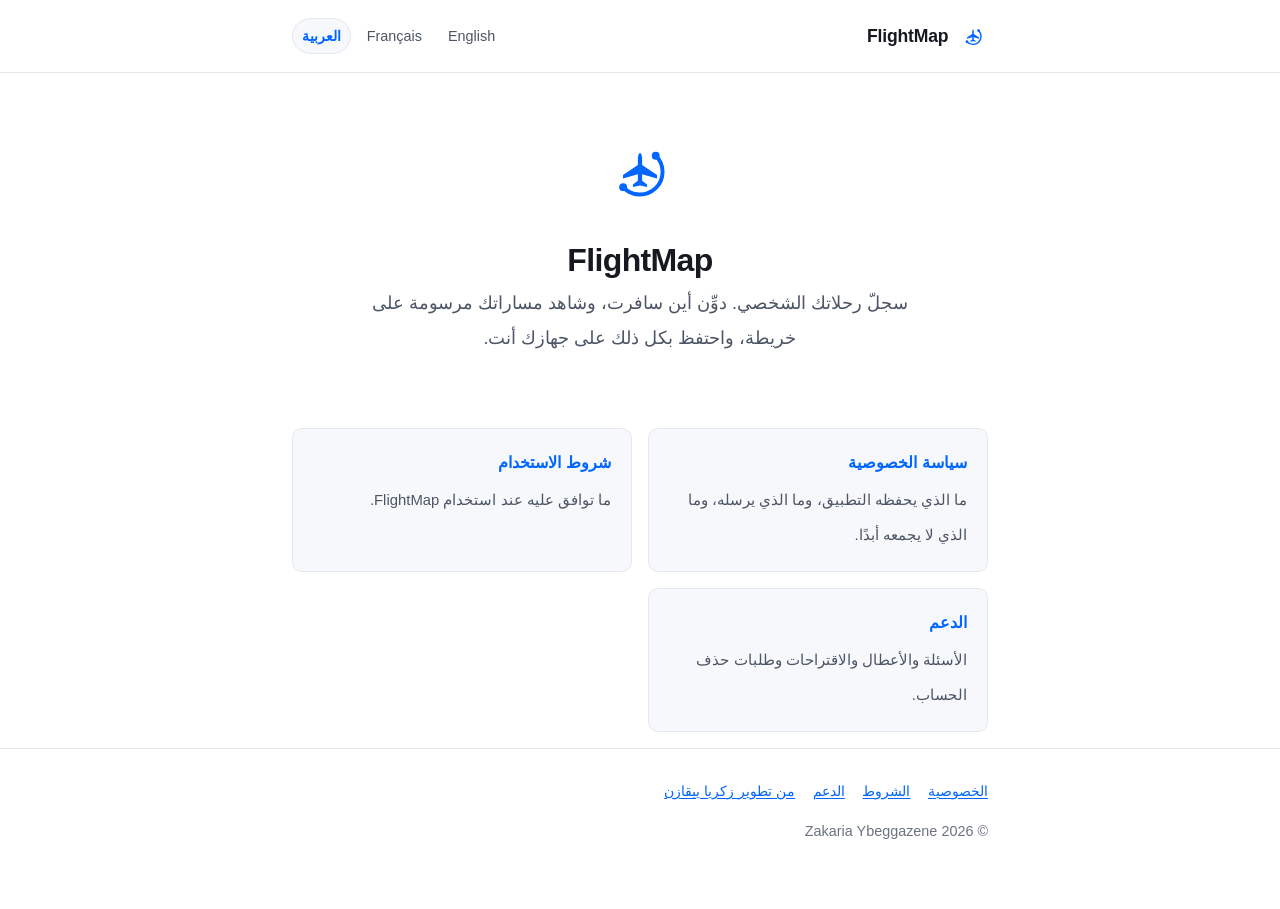
==== ar/index.html @ ec27de94 "Give the landing page French and Arabic versions The six legal documents shipped in three languages " ====
<!doctype html>
<html lang="ar" dir="rtl">
<head>
<meta charset="utf-8">
<meta name="viewport" content="width=device-width, initial-scale=1">
<title>FlightMap</title>
<meta name="description" content="FlightMap سجلّ رحلات شخصي لأندرويد و iOS. الوثائق القانونية والدعم.">
<link rel="stylesheet" href="/assets/style.css">
<link rel="icon" href="/assets/flightmap-icon.svg" type="image/svg+xml">
<link rel="apple-touch-icon" href="/assets/flightmap-icon-512.png">
<link rel="canonical" href="https://flightmapapp.com/ar">
<link rel="alternate" hreflang="en" href="https://flightmapapp.com/">
<link rel="alternate" hreflang="fr" href="https://flightmapapp.com/fr">
<link rel="alternate" hreflang="ar" href="https://flightmapapp.com/ar">
<link rel="alternate" hreflang="x-default" href="https://flightmapapp.com/">
</head>
<body>

<header class="site-head">
  <div class="wrap">
    <a class="brand" href="/ar">
      <svg viewBox="0 0 512 512" aria-hidden="true" focusable="false">
        <path d="M 153.4,354.3 A 138,138 0 1 0 351.9,162.7" fill="none" stroke="currentColor" stroke-width="24" stroke-linecap="round"/>
        <circle cx="153.4" cy="354.3" r="24" fill="currentColor"/>
        <circle cx="351.9" cy="162.7" r="24" fill="currentColor"/>
        <g transform="translate(256,250) scale(1.08)">
          <path fill="currentColor" d="M 0,-96 C 7,-96 12,-82 12,-62 L 12,-28 L 96,28 L 96,48 L 12,24 L 12,60 L 40,82 L 40,96 L 0,88 L -40,96 L -40,82 L -12,60 L -12,24 L -96,48 L -96,28 L -12,-28 L -12,-62 C -12,-82 -7,-96 0,-96 Z"/>
        </g>
      </svg>
      <span>FlightMap</span>
    </a>
    <nav class="langs" aria-label="اللغة">
      <a href="/" lang="en" hreflang="en" dir="ltr">English</a>
      <a href="/fr" lang="fr" hreflang="fr" dir="ltr">Français</a>
      <strong aria-current="page">العربية</strong>
    </nav>
  </div>
</header>

<main class="wrap">

<div class="hero">
  <svg viewBox="0 0 512 512" aria-hidden="true" focusable="false">
    <path d="M 153.4,354.3 A 138,138 0 1 0 351.9,162.7" fill="none" stroke="currentColor" stroke-width="24" stroke-linecap="round"/>
    <circle cx="153.4" cy="354.3" r="24" fill="currentColor"/>
    <circle cx="351.9" cy="162.7" r="24" fill="currentColor"/>
    <g transform="translate(256,250) scale(1.08)">
      <path fill="currentColor" d="M 0,-96 C 7,-96 12,-82 12,-62 L 12,-28 L 96,28 L 96,48 L 12,24 L 12,60 L 40,82 L 40,96 L 0,88 L -40,96 L -40,82 L -12,60 L -12,24 L -96,48 L -96,28 L -12,-28 L -12,-62 C -12,-82 -7,-96 0,-96 Z"/>
    </g>
  </svg>
  <h1>FlightMap</h1>
  <p>سجلّ رحلاتك الشخصي. دوِّن أين سافرت، وشاهد مساراتك مرسومة على خريطة، واحتفظ بكل ذلك على جهازك أنت.</p>
</div>

<ul class="cards">
  <li>
    <a class="card" href="/privacy/ar">
      <b>سياسة الخصوصية</b>
      <span>ما الذي يحفظه التطبيق، وما الذي يرسله، وما الذي لا يجمعه أبدًا.</span>
    </a>
  </li>
  <li>
    <a class="card" href="/terms/ar">
      <b>شروط الاستخدام</b>
      <span>ما توافق عليه عند استخدام FlightMap.</span>
    </a>
  </li>
  <li>
    <a class="card" href="mailto:support@flightmapapp.com">
      <b>الدعم</b>
      <span>الأسئلة والأعطال والاقتراحات وطلبات حذف الحساب.</span>
    </a>
  </li>
</ul>

</main>

<footer class="site-foot">
  <div class="wrap">
    <nav>
      <a href="/privacy/ar">الخصوصية</a>
      <a href="/terms/ar">الشروط</a>
      <a href="mailto:support@flightmapapp.com">الدعم</a>
      <a href="https://zakaria.ybeggazene.com">من تطوير زكريا يبقازن</a>
    </nav>
    <p>© 2026 Zakaria Ybeggazene</p>
  </div>
</footer>

</body>
</html>
---- assets/style.css ----
/* FlightMap public pages.
 *
 * No webfont is requested. The app bundles Inter precisely so that launching it
 * sends nothing to Google; serving these pages from a font CDN would hand a
 * third party the IP address of everyone who came here to read that claim.
 * System stack only, on purpose.
 */

:root {
  --brand: #0066ff;
  --brand-ink: #0052cc;
  --bg: #ffffff;
  --bg-soft: #f6f8fb;
  --fg: #16191f;
  --fg-soft: #4c5566;
  --fg-faint: #6b7280;
  --rule: #e3e8ef;
  --focus: #0066ff;
  --max: 46rem;
}

@media (prefers-color-scheme: dark) {
  :root {
    --brand: #4d94ff;
    --brand-ink: #7db0ff;
    --bg: #0e1116;
    --bg-soft: #161b22;
    --fg: #e6e9ef;
    --fg-soft: #aab2c0;
    --fg-faint: #8b93a1;
    --rule: #262c36;
    --focus: #4d94ff;
  }
}

*,
*::before,
*::after {
  box-sizing: border-box;
}

html {
  -webkit-text-size-adjust: 100%;
}

body {
  margin: 0;
  background: var(--bg);
  color: var(--fg);
  font-family: -apple-system, BlinkMacSystemFont, "Segoe UI", Roboto,
    "Helvetica Neue", Arial, "Noto Sans", sans-serif;
  font-size: 17px;
  line-height: 1.65;
  text-rendering: optimizeLegibility;
}

/* Arabic pages: a face that actually has the glyphs, and a little more leading
   because Arabic ascenders and descenders stack taller than Latin ones. */
html[lang="ar"] body {
  font-family: "Segoe UI", Tahoma, "Noto Naskh Arabic", "Geeza Pro", Arial,
    sans-serif;
  line-height: 1.95;
  font-size: 18px;
}

.wrap {
  max-width: var(--max);
  margin: 0 auto;
  padding: 0 1.25rem;
}

/* ── Header ─────────────────────────────────────────────────────────── */

.site-head {
  border-bottom: 1px solid var(--rule);
  background: var(--bg);
}

.site-head .wrap {
  display: flex;
  align-items: center;
  gap: 0.75rem;
  padding-top: 1.1rem;
  padding-bottom: 1.1rem;
  flex-wrap: wrap;
}

.brand {
  display: inline-flex;
  align-items: center;
  gap: 0.6rem;
  color: var(--brand);
  text-decoration: none;
  font-weight: 650;
  font-size: 1.1rem;
  letter-spacing: -0.01em;
}

.brand:hover {
  color: var(--brand-ink);
}

.brand svg {
  width: 30px;
  height: 30px;
  display: block;
  flex: none;
}

.brand span {
  color: var(--fg);
}

.langs {
  margin-inline-start: auto;
  display: flex;
  align-items: center;
  gap: 0.4rem;
  font-size: 0.9rem;
}

.langs a,
.langs strong {
  display: inline-block;
  padding: 0.2rem 0.55rem;
  border-radius: 999px;
  text-decoration: none;
  border: 1px solid transparent;
}

.langs a {
  color: var(--fg-soft);
}

.langs a:hover {
  color: var(--brand);
  background: var(--bg-soft);
}

.langs strong {
  color: var(--brand);
  border-color: var(--rule);
  background: var(--bg-soft);
  font-weight: 600;
}

/* ── Document body ──────────────────────────────────────────────────── */

main {
  padding: 2.75rem 0 4rem;
}

h1 {
  font-size: 2rem;
  line-height: 1.2;
  letter-spacing: -0.02em;
  margin: 0 0 0.4rem;
}

h2 {
  font-size: 1.25rem;
  line-height: 1.3;
  letter-spacing: -0.01em;
  margin: 2.5rem 0 0.75rem;
  padding-top: 0.4rem;
  border-top: 1px solid var(--rule);
}

h3 {
  font-size: 1.03rem;
  margin: 1.6rem 0 0.4rem;
}

p,
ul,
ol,
table {
  margin: 0 0 1rem;
}

ul,
ol {
  padding-inline-start: 1.4rem;
}

li {
  margin-bottom: 0.4rem;
}

a {
  color: var(--brand);
  text-decoration-thickness: 1px;
  text-underline-offset: 2px;
}

a:hover {
  color: var(--brand-ink);
}

:focus-visible {
  outline: 2px solid var(--focus);
  outline-offset: 2px;
  border-radius: 3px;
}

strong {
  font-weight: 650;
}

code {
  font-family: ui-monospace, SFMono-Regular, "SF Mono", Menlo, Consolas,
    monospace;
  font-size: 0.88em;
  background: var(--bg-soft);
  padding: 0.1em 0.35em;
  border-radius: 4px;
}

.updated {
  color: var(--fg-faint);
  font-size: 0.92rem;
  margin-bottom: 2rem;
}

/* The draft / source-of-truth notices. */
.note {
  background: var(--bg-soft);
  border: 1px solid var(--rule);
  border-inline-start: 3px solid var(--brand);
  border-radius: 6px;
  padding: 0.9rem 1.1rem;
  margin: 0 0 2rem;
  font-size: 0.95rem;
  color: var(--fg-soft);
}

.note p:last-child {
  margin-bottom: 0;
}

/* ── Tables ─────────────────────────────────────────────────────────── */

.table-scroll {
  overflow-x: auto;
  margin: 0 0 1.25rem;
  border: 1px solid var(--rule);
  border-radius: 8px;
}

table {
  border-collapse: collapse;
  width: 100%;
  font-size: 0.94rem;
  margin: 0;
  min-width: 30rem;
}

th,
td {
  text-align: start;
  padding: 0.6rem 0.85rem;
  border-bottom: 1px solid var(--rule);
  vertical-align: top;
}

thead th {
  background: var(--bg-soft);
  font-weight: 650;
  white-space: nowrap;
}

tbody tr:last-child td {
  border-bottom: 0;
}

/* ── Landing page ───────────────────────────────────────────────────── */

.hero {
  text-align: center;
  padding: 3.5rem 0 1rem;
}

.hero svg {
  width: 84px;
  height: 84px;
  color: var(--brand);
}

.hero h1 {
  margin-top: 1rem;
}

.hero p {
  color: var(--fg-soft);
  max-width: 34rem;
  margin-inline: auto;
}

.cards {
  display: grid;
  gap: 1rem;
  grid-template-columns: repeat(auto-fit, minmax(15rem, 1fr));
  margin: 2.5rem 0 1rem;
  padding: 0;
  list-style: none;
}

.cards li {
  margin: 0;
}

.card {
  display: block;
  height: 100%;
  padding: 1.15rem 1.25rem;
  border: 1px solid var(--rule);
  border-radius: 10px;
  background: var(--bg-soft);
  text-decoration: none;
  color: inherit;
}

.card:hover {
  border-color: var(--brand);
  color: inherit;
}

.card b {
  display: block;
  color: var(--brand);
  font-size: 1.02rem;
  margin-bottom: 0.2rem;
}

.card span {
  color: var(--fg-soft);
  font-size: 0.93rem;
}

/* ── Footer ─────────────────────────────────────────────────────────── */

.site-foot {
  border-top: 1px solid var(--rule);
  padding: 1.75rem 0 3rem;
  color: var(--fg-faint);
  font-size: 0.9rem;
}

.site-foot nav {
  display: flex;
  flex-wrap: wrap;
  gap: 0.4rem 1.1rem;
  margin-bottom: 0.75rem;
}

@media (max-width: 30rem) {
  body {
    font-size: 16px;
  }
  h1 {
    font-size: 1.6rem;
  }
  main {
    padding-top: 2rem;
  }
}

/* Landing page: the "also available in" line. A class rather than a style
   attribute so the Content-Security-Policy can refuse inline styles outright. */
.also {
  text-align: center;
  color: var(--fg-faint);
  font-size: 0.92rem;
  margin-top: 2rem;
}
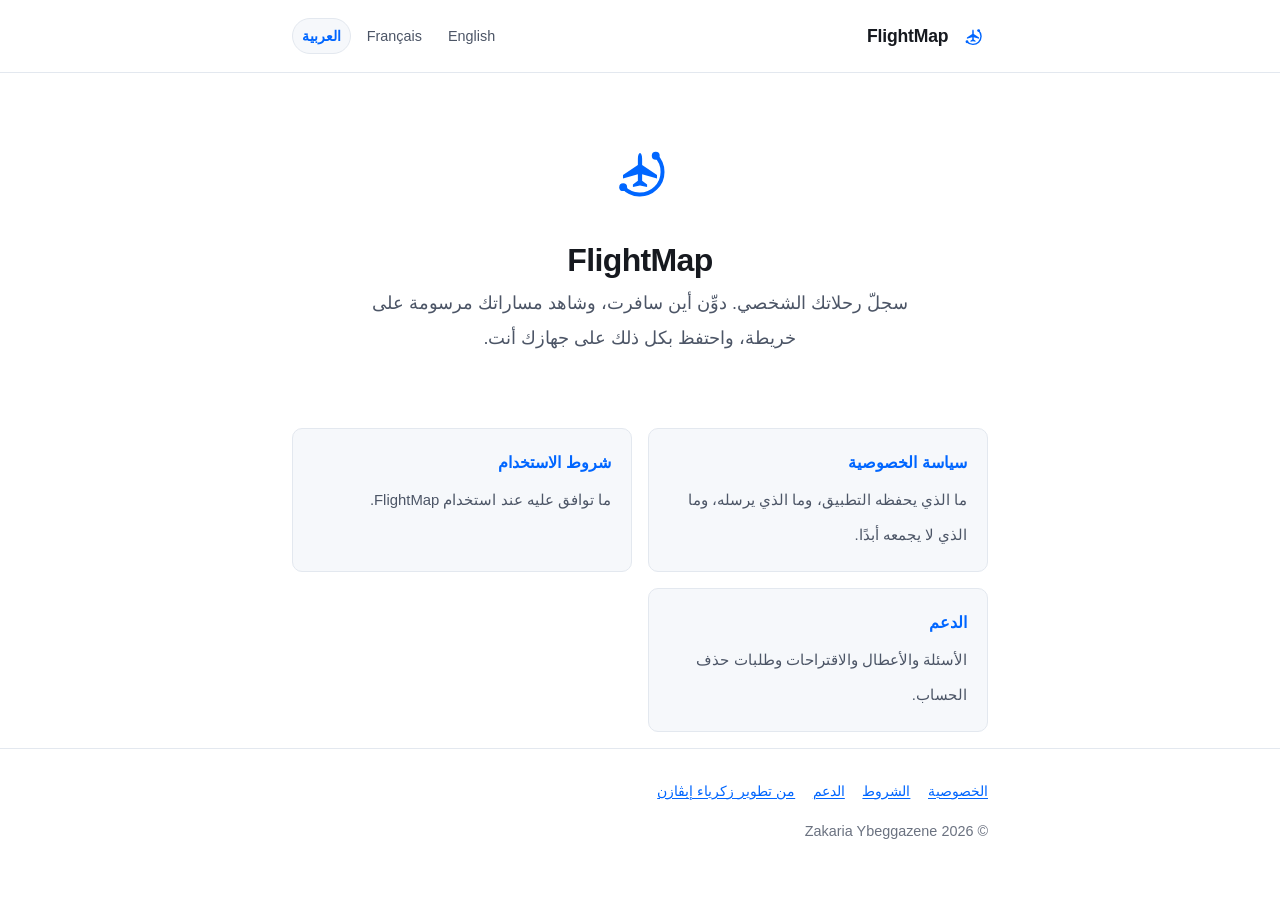
==== commit 88f69624: "Correct the Arabic spelling of the developer's name The three Arabic pages rendered the name as زكري" ====
--- a/ar/index.html
+++ b/ar/index.html
@@ -81,7 +81,7 @@
       <a href="/privacy/ar">الخصوصية</a>
       <a href="/terms/ar">الشروط</a>
       <a href="mailto:support@flightmapapp.com">الدعم</a>
-      <a href="https://zakaria.ybeggazene.com">من تطوير زكريا يبقازن</a>
+      <a href="https://zakaria.ybeggazene.com">من تطوير زكرياء إبڨازن</a>
     </nav>
     <p>© 2026 Zakaria Ybeggazene</p>
   </div>
